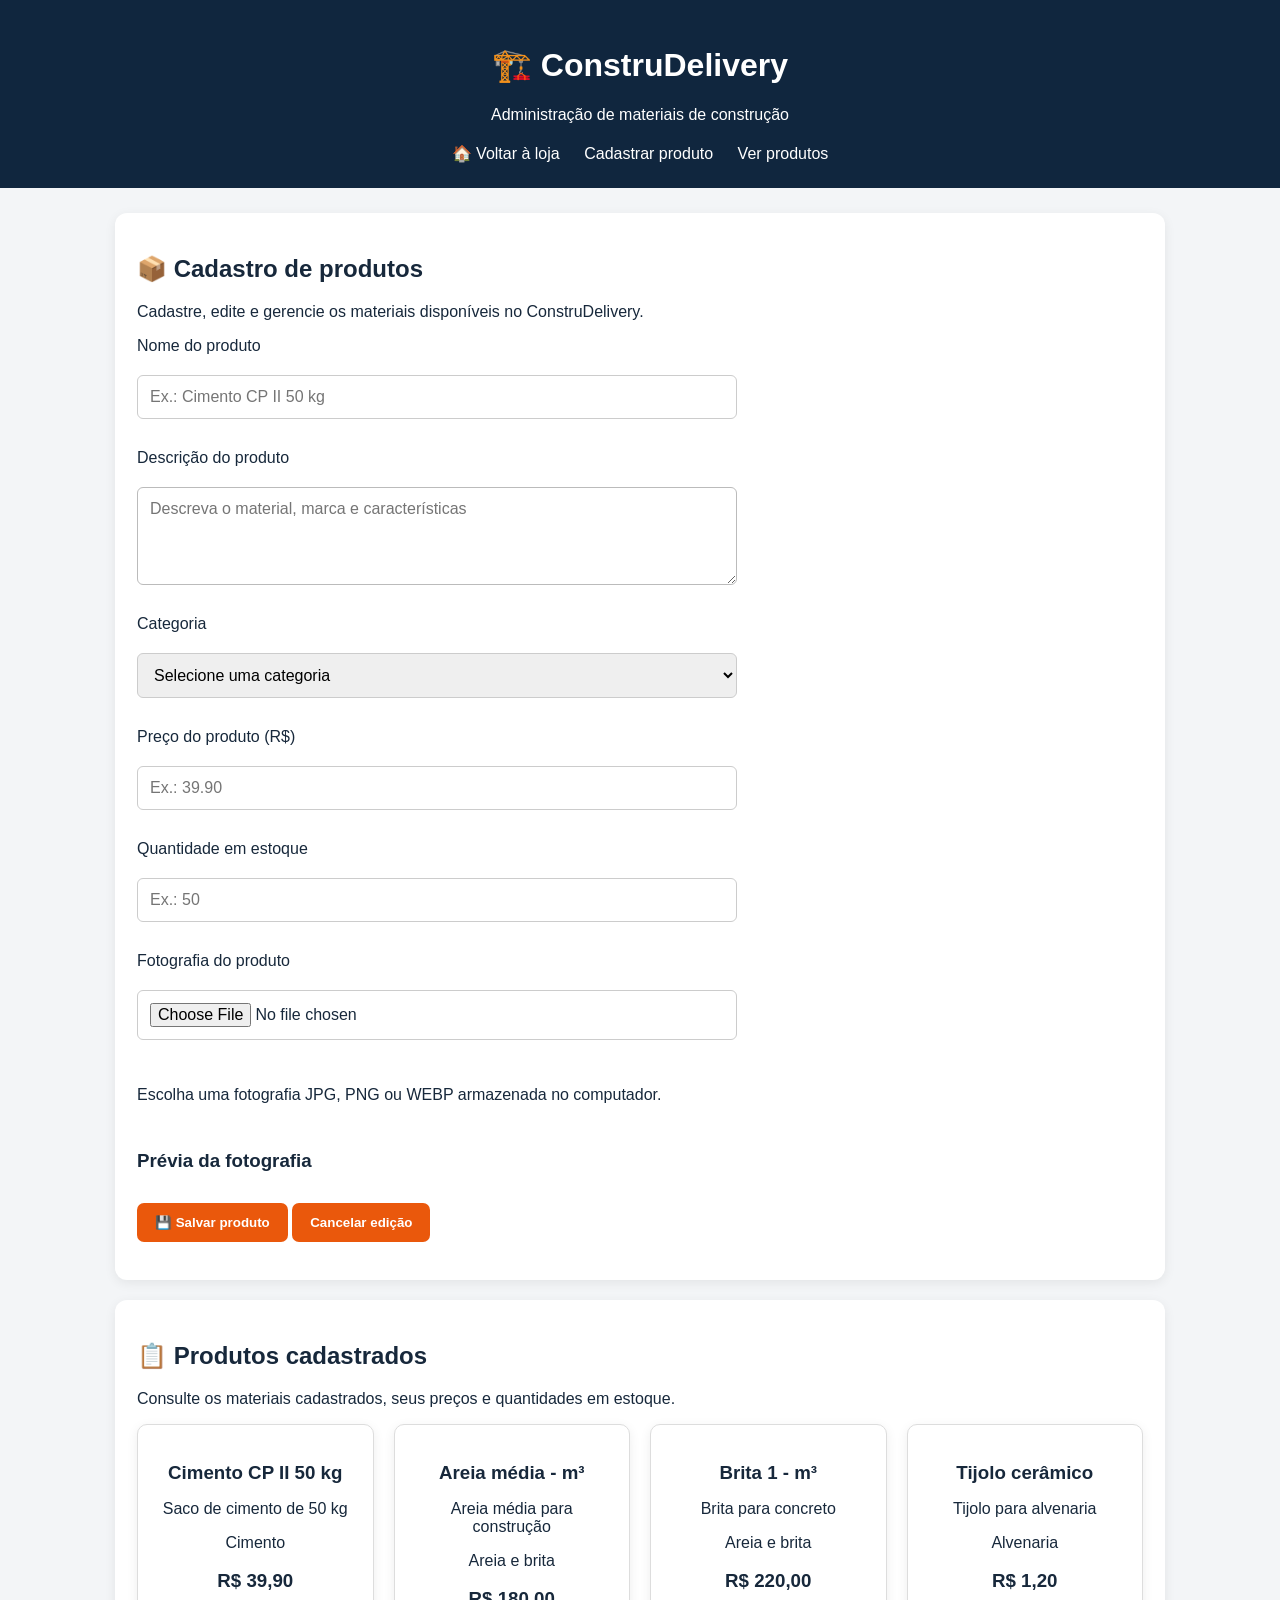
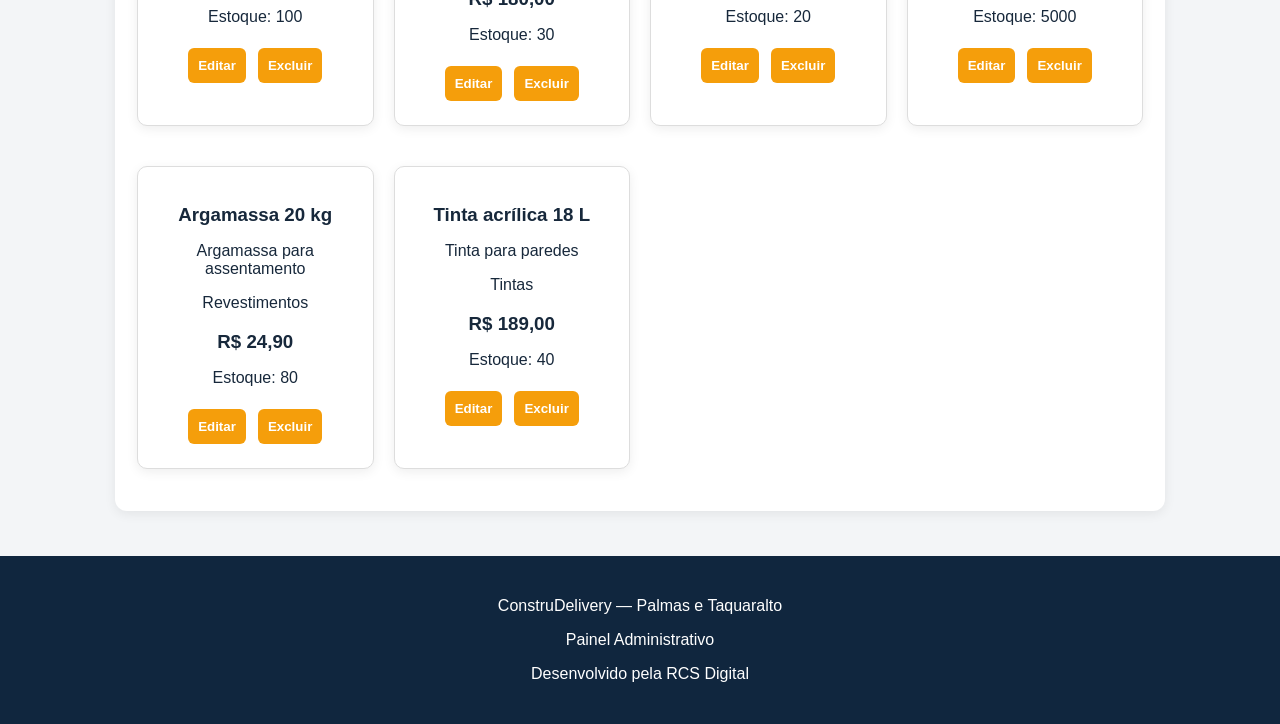
==== adimin.html @ 4298eec6 "Add files via upload" ====
<!DOCTYPE html>
<html lang="pt-BR">

<head>
  <meta charset="UTF-8">
  <meta name="viewport"
        content="width=device-width, initial-scale=1.0">

  <title>Painel Administrativo | ConstruDelivery</title>

  <link rel="stylesheet" href="style.css">

  <!-- JavaScript compartilhado com a loja -->
  <script src="script.js" defer></script>
</head>

<body>

  <!-- CABEÇALHO -->
  <header>
    <h1>🏗️ ConstruDelivery</h1>
    <p>Administração de materiais de construção</p>

    <nav>
      <a href="index.html">🏠 Voltar à loja</a>
      <a href="#cadastro">Cadastrar produto</a>
      <a href="#produtos-cadastrados">Ver produtos</a>
    </nav>
  </header>

  <main>

    <!-- CADASTRO E EDIÇÃO -->
    <section id="cadastro" class="painel">

      <h2>📦 Cadastro de produtos</h2>

      <p>
        Cadastre, edite e gerencie os materiais
        disponíveis no ConstruDelivery.
      </p>

      <form id="form-produto">

        <!-- ID utilizado na edição -->
        <input type="hidden" id="produto-id">

        <!-- NOME -->
        <label for="produto-nome">
          Nome do produto
        </label>

        <input
          type="text"
          id="produto-nome"
          placeholder="Ex.: Cimento CP II 50 kg"
          maxlength="100"
          required
        >

        <!-- DESCRIÇÃO -->
        <label for="produto-descricao">
          Descrição do produto
        </label>

        <textarea
          id="produto-descricao"
          placeholder="Descreva o material, marca e características"
          rows="4"
        ></textarea>

        <!-- CATEGORIA -->
        <label for="produto-categoria">
          Categoria
        </label>

        <select id="produto-categoria" required>

          <option value="">Selecione uma categoria</option>

          <option value="Cimento">Cimento</option>
          <option value="Areia e brita">Areia e brita</option>
          <option value="Alvenaria">Alvenaria</option>
          <option value="Elétrica">Elétrica</option>
          <option value="Hidráulica">Hidráulica</option>
          <option value="Ferramentas">Ferramentas</option>
          <option value="Tintas">Tintas</option>
          <option value="Revestimentos">Revestimentos</option>
          <option value="Outros">Outros</option>

        </select>

        <!-- PREÇO -->
        <label for="produto-preco">
          Preço do produto (R$)
        </label>

        <input
          type="number"
          id="produto-preco"
          placeholder="Ex.: 39.90"
          min="0.01"
          step="0.01"
          required
        >

        <!-- ESTOQUE -->
        <label for="produto-estoque">
          Quantidade em estoque
        </label>

        <input
          type="number"
          id="produto-estoque"
          placeholder="Ex.: 50"
          min="0"
          step="1"
          required
        >

        <!-- IMAGEM -->
        <label for="produto-imagem">
          Fotografia do produto
        </label>

        <input
          type="file"
          id="produto-imagem"
          accept="image/png,image/jpeg,image/webp"
        >

        <p>
          Escolha uma fotografia JPG, PNG ou WEBP
          armazenada no computador.
        </p>

        <!-- VISUALIZAÇÃO DA IMAGEM -->
        <div>
          <h3>Prévia da fotografia</h3>

          <img
            id="preview-imagem"
            alt="Prévia da imagem selecionada"
            style="
              display:none;
              max-width:220px;
              max-height:200px;
              object-fit:contain;
              border-radius:10px;
              margin:15px 0;
            "
          >
        </div>

        <!-- BOTÕES -->
        <div class="acoes-admin">

          <button type="submit" class="botao">
            💾 Salvar produto
          </button>

          <button
            type="button"
            id="cancelar-edicao"
          >
            Cancelar edição
          </button>

        </div>

      </form>

      <!-- MENSAGENS DO JAVASCRIPT -->
      <p
        id="mensagem-admin"
        role="status"
        aria-live="polite"
      ></p>

    </section>

    <!-- LISTA DE PRODUTOS -->
    <section
      id="produtos-cadastrados"
      class="painel"
    >

      <h2>📋 Produtos cadastrados</h2>

      <p>
        Consulte os materiais cadastrados,
        seus preços e quantidades em estoque.
      </p>

      <!-- O JAVASCRIPT PREENCHE ESTA ÁREA -->
      <div
        id="lista-admin"
        class="grade"
      ></div>

    </section>

  </main>

  <!-- RODAPÉ -->
  <footer>

    <p>
      ConstruDelivery — Palmas e Taquaralto
    </p>

    <p>
      Painel Administrativo
    </p>

    <p>
      Desenvolvido pela RCS Digital
    </p>

  </footer>

</body>
</html>
---- style.css ----
* {
  box-sizing: border-box;
}

body {
  margin: 0;
  font-family: Arial, sans-serif;
  background: #f3f5f7;
  color: #17283b;
}

header {
  background: #10263e;
  color: white;
  padding: 25px;
  text-align: center;
}

nav {
  margin-top: 20px;
}

nav a {
  color: white;
  margin: 10px;
  text-decoration: none;
}

.hero {
  background: #f59e0b;
  text-align: center;
  padding: 65px 20px;
}

.hero h2 {
  font-size: 32px;
}

main {
  max-width: 1100px;
  margin: auto;
  padding: 25px;
}

.grade {
  display: grid;
  grid-template-columns: repeat(auto-fit, minmax(220px, 1fr));
  gap: 20px;
}

.produto, .painel {
  background: white;
  padding: 22px;
  border-radius: 12px;
  margin-bottom: 20px;
  box-shadow: 0 3px 12px #00000012;
}

.produto h3 {
  margin-bottom: 8px;
}

.produto .emoji {
  font-size: 48px;
}

.botao, button {
  display: inline-block;
  background: #ea580c;
  color: white;
  padding: 12px 18px;
  border: none;
  border-radius: 7px;
  cursor: pointer;
  text-decoration: none;
  font-weight: bold;
}

button:hover, .botao:hover {
  background: #c2410c;
}

input, select, textarea {
  width: 100%;
  padding: 12px;
  margin: 8px 0 18px;
  border: 1px solid #bbb;
  border-radius: 6px;
  font: inherit;
}

textarea {
  min-height: 90px;
}

.item-carrinho {
  display: flex;
  justify-content: space-between;
  align-items: center;
  gap: 12px;
  padding: 12px 0;
  border-bottom: 1px solid #ddd;
}

.item-carrinho button {
  padding: 7px 11px;
}

footer {
  text-align: center;
  background: #10263e;
  color: white;
  padding: 25px;
}

@media (max-width: 600px) {
  .hero h2 {
    font-size: 25px;
  }

  main {
    padding: 15px;
  }

  .item-carrinho {
    flex-wrap: wrap;
  }
}

/* CATÁLOGO E PAINEL ADMINISTRATIVO */

.grade {
  display: grid;
  grid-template-columns:
    repeat(auto-fit, minmax(220px, 1fr));
  gap: 20px;
}

.produto {
  background: #ffffff;
  padding: 18px;
  border: 1px solid #dddddd;
  border-radius: 10px;
  text-align: center;
}

.foto-produto {
  width: 100%;
  height: 180px;
  object-fit: contain;
  border-radius: 8px;
  background: #f3f4f6;
}

.produto button {
  margin: 6px;
  padding: 10px;
  border: none;
  border-radius: 6px;
  background: #f59e0b;
  cursor: pointer;
}

.produto button:disabled {
  background: #cccccc;
  cursor: not-allowed;
}

#form-produto {
  display: flex;
  flex-direction: column;
  gap: 12px;
  max-width: 600px;
}

#form-produto input,
#form-produto select {
  padding: 12px;
  border: 1px solid #cccccc;
  border-radius: 6px;
}

#preview-imagem {
  max-height: 180px;
  object-fit: contain;
}
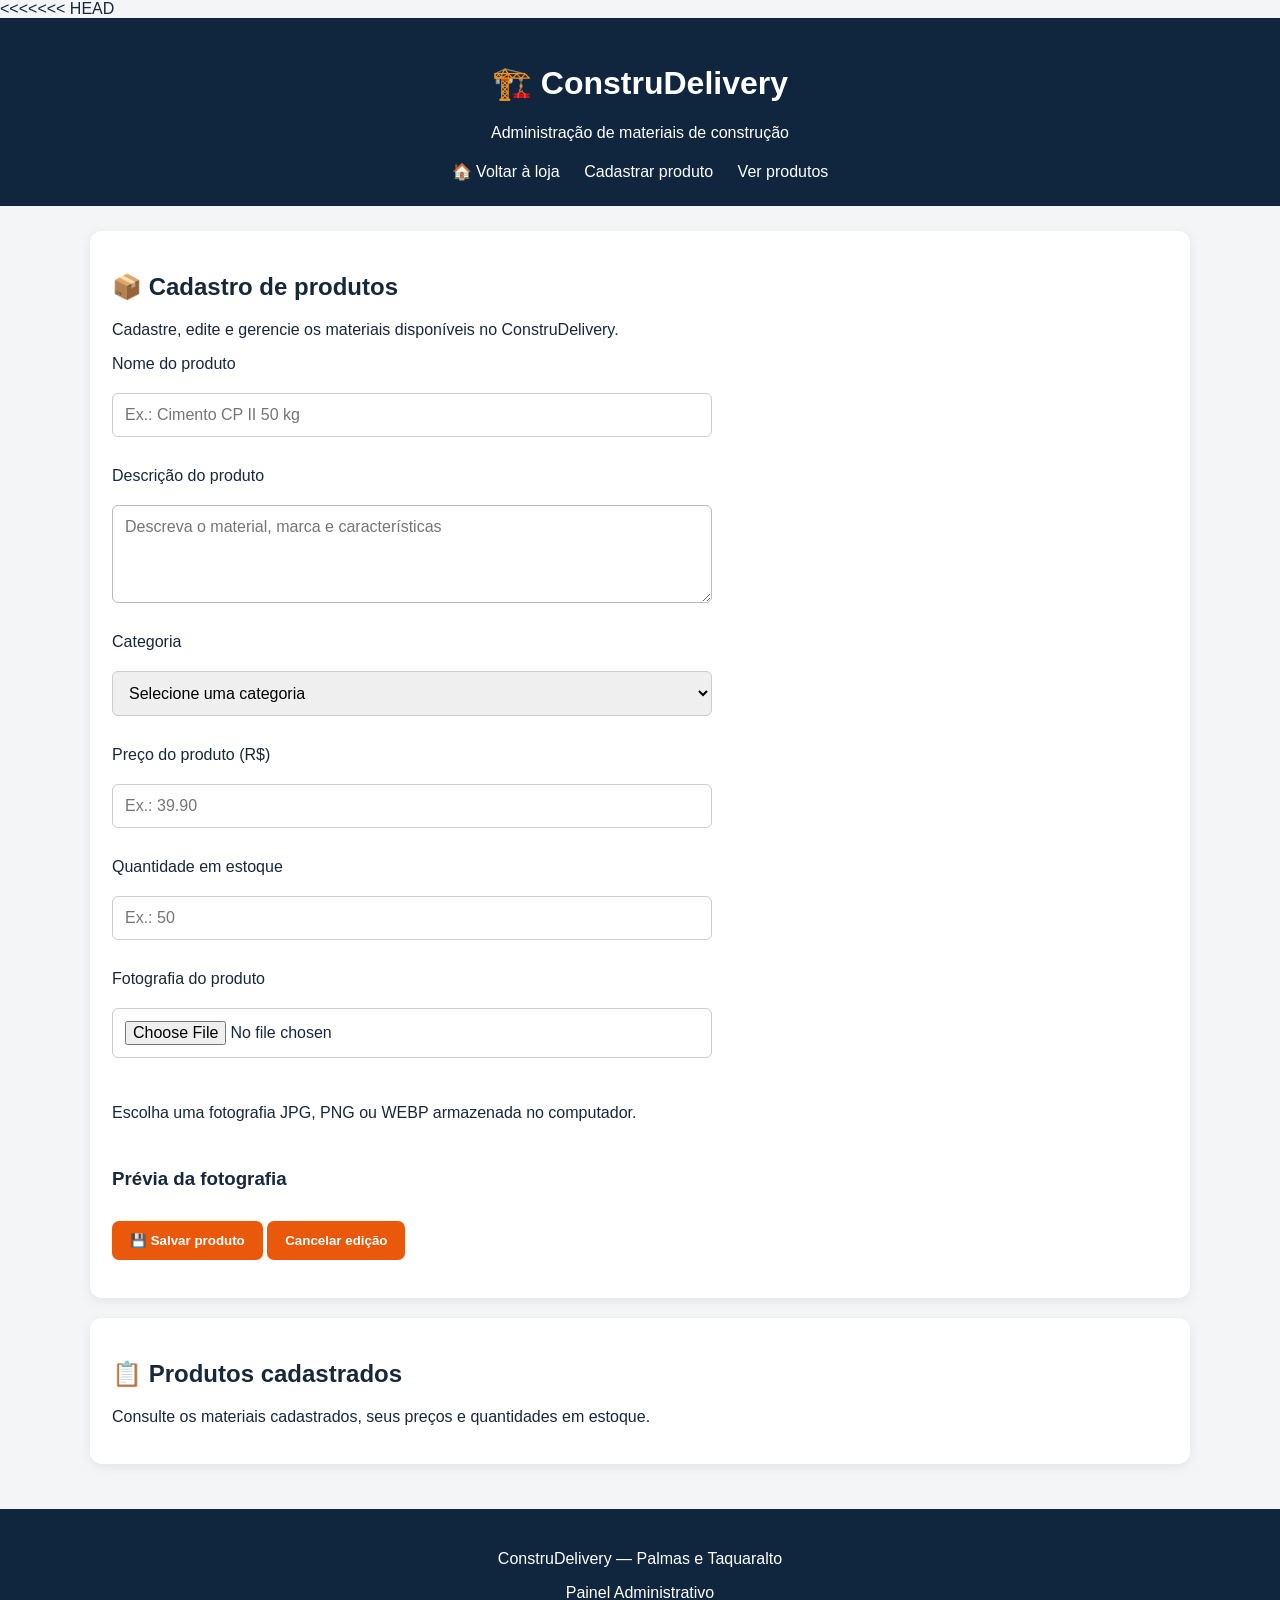
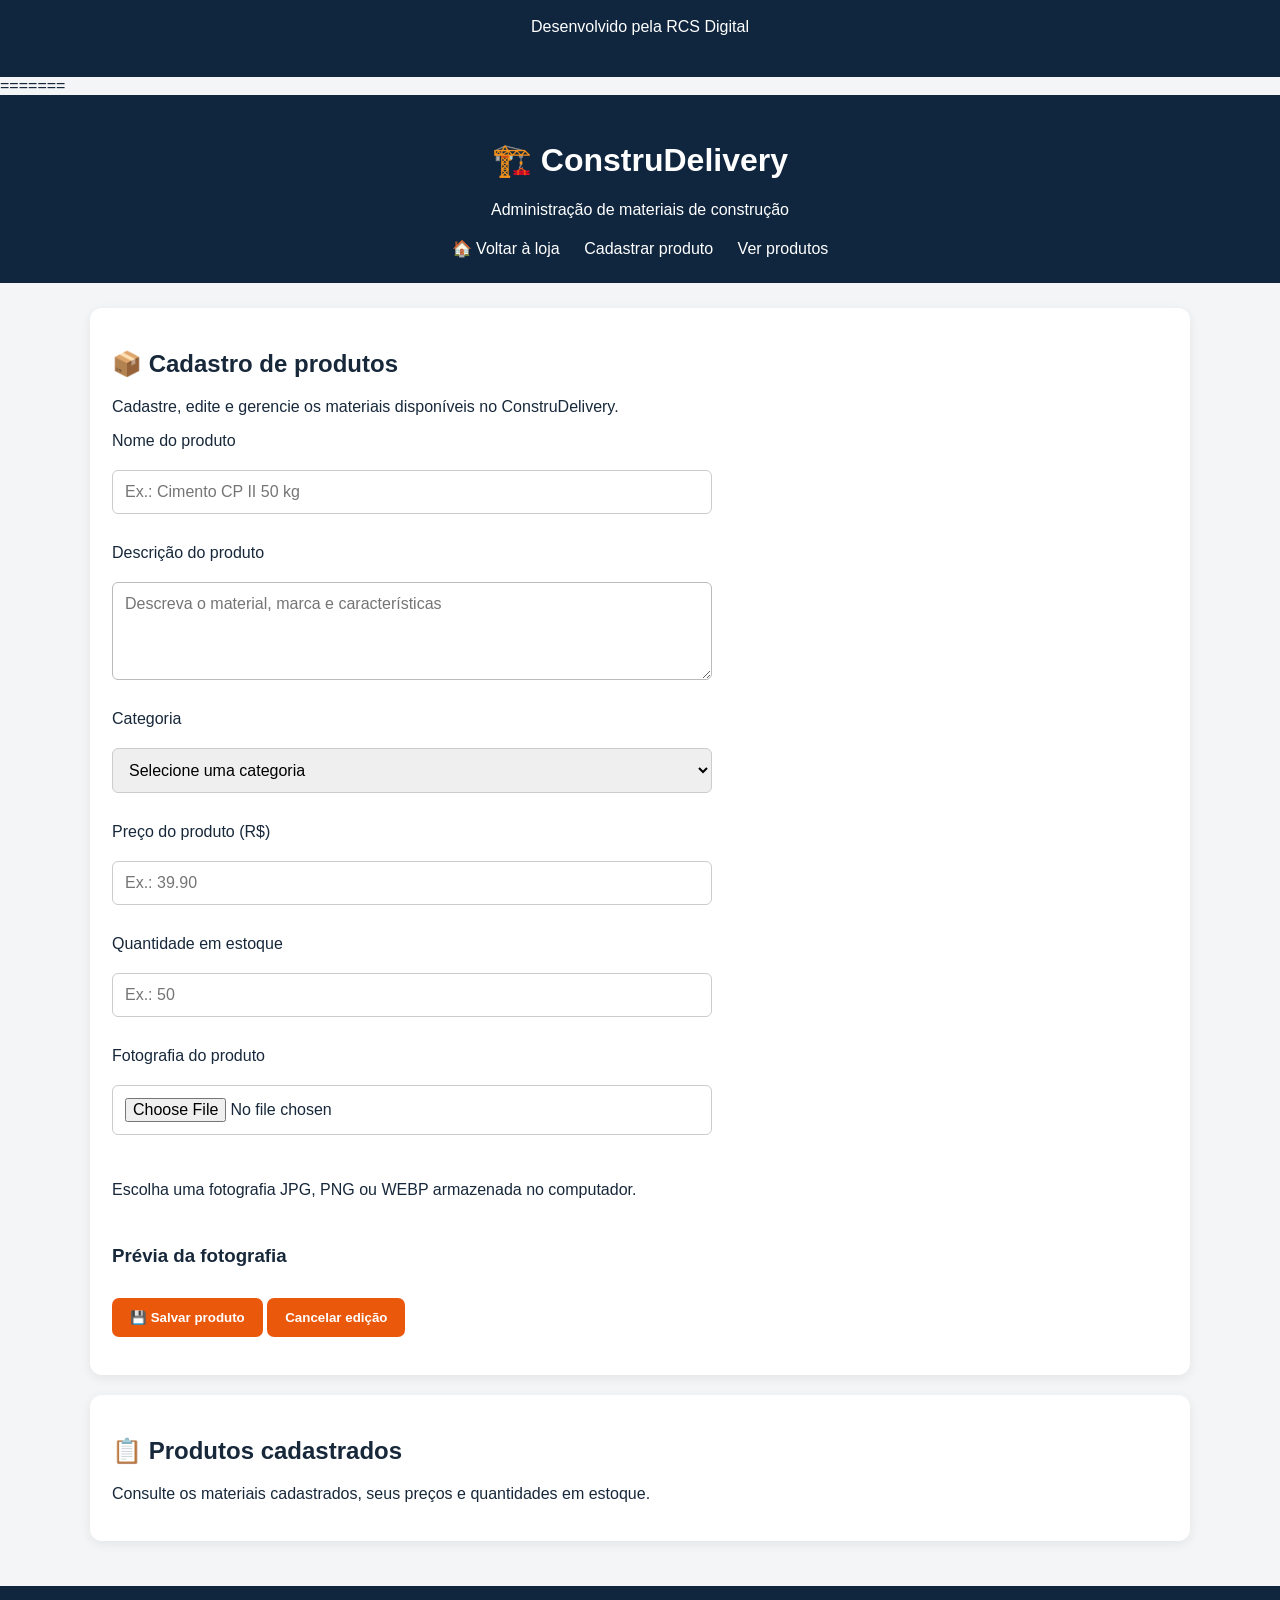
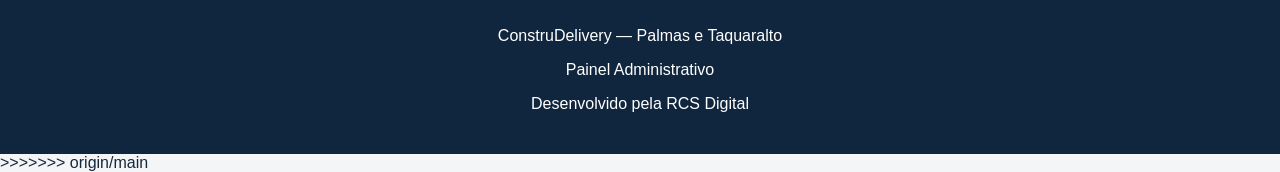
==== commit 7601b921: "Merge remote-trracking branch 'origin/main'" ====
--- a/adimin.html
+++ b/adimin.html
@@ -1,224 +1,451 @@
-
-<!DOCTYPE html>
-<html lang="pt-BR">
-
-<head>
-  <meta charset="UTF-8">
-  <meta name="viewport"
-        content="width=device-width, initial-scale=1.0">
-
-  <title>Painel Administrativo | ConstruDelivery</title>
-
-  <link rel="stylesheet" href="style.css">
-
-  <!-- JavaScript compartilhado com a loja -->
-  <script src="script.js" defer></script>
-</head>
-
-<body>
-
-  <!-- CABEÇALHO -->
-  <header>
-    <h1>🏗️ ConstruDelivery</h1>
-    <p>Administração de materiais de construção</p>
-
-    <nav>
-      <a href="index.html">🏠 Voltar à loja</a>
-      <a href="#cadastro">Cadastrar produto</a>
-      <a href="#produtos-cadastrados">Ver produtos</a>
-    </nav>
-  </header>
-
-  <main>
-
-    <!-- CADASTRO E EDIÇÃO -->
-    <section id="cadastro" class="painel">
-
-      <h2>📦 Cadastro de produtos</h2>
-
-      <p>
-        Cadastre, edite e gerencie os materiais
-        disponíveis no ConstruDelivery.
-      </p>
-
-      <form id="form-produto">
-
-        <!-- ID utilizado na edição -->
-        <input type="hidden" id="produto-id">
-
-        <!-- NOME -->
-        <label for="produto-nome">
-          Nome do produto
-        </label>
-
-        <input
-          type="text"
-          id="produto-nome"
-          placeholder="Ex.: Cimento CP II 50 kg"
-          maxlength="100"
-          required
-        >
-
-        <!-- DESCRIÇÃO -->
-        <label for="produto-descricao">
-          Descrição do produto
-        </label>
-
-        <textarea
-          id="produto-descricao"
-          placeholder="Descreva o material, marca e características"
-          rows="4"
-        ></textarea>
-
-        <!-- CATEGORIA -->
-        <label for="produto-categoria">
-          Categoria
-        </label>
-
-        <select id="produto-categoria" required>
-
-          <option value="">Selecione uma categoria</option>
-
-          <option value="Cimento">Cimento</option>
-          <option value="Areia e brita">Areia e brita</option>
-          <option value="Alvenaria">Alvenaria</option>
-          <option value="Elétrica">Elétrica</option>
-          <option value="Hidráulica">Hidráulica</option>
-          <option value="Ferramentas">Ferramentas</option>
-          <option value="Tintas">Tintas</option>
-          <option value="Revestimentos">Revestimentos</option>
-          <option value="Outros">Outros</option>
-
-        </select>
-
-        <!-- PREÇO -->
-        <label for="produto-preco">
-          Preço do produto (R$)
-        </label>
-
-        <input
-          type="number"
-          id="produto-preco"
-          placeholder="Ex.: 39.90"
-          min="0.01"
-          step="0.01"
-          required
-        >
-
-        <!-- ESTOQUE -->
-        <label for="produto-estoque">
-          Quantidade em estoque
-        </label>
-
-        <input
-          type="number"
-          id="produto-estoque"
-          placeholder="Ex.: 50"
-          min="0"
-          step="1"
-          required
-        >
-
-        <!-- IMAGEM -->
-        <label for="produto-imagem">
-          Fotografia do produto
-        </label>
-
-        <input
-          type="file"
-          id="produto-imagem"
-          accept="image/png,image/jpeg,image/webp"
-        >
-
-        <p>
-          Escolha uma fotografia JPG, PNG ou WEBP
-          armazenada no computador.
-        </p>
-
-        <!-- VISUALIZAÇÃO DA IMAGEM -->
-        <div>
-          <h3>Prévia da fotografia</h3>
-
-          <img
-            id="preview-imagem"
-            alt="Prévia da imagem selecionada"
-            style="
-              display:none;
-              max-width:220px;
-              max-height:200px;
-              object-fit:contain;
-              border-radius:10px;
-              margin:15px 0;
-            "
-          >
-        </div>
-
-        <!-- BOTÕES -->
-        <div class="acoes-admin">
-
-          <button type="submit" class="botao">
-            💾 Salvar produto
-          </button>
-
-          <button
-            type="button"
-            id="cancelar-edicao"
-          >
-            Cancelar edição
-          </button>
-
-        </div>
-
-      </form>
-
-      <!-- MENSAGENS DO JAVASCRIPT -->
-      <p
-        id="mensagem-admin"
-        role="status"
-        aria-live="polite"
-      ></p>
-
-    </section>
-
-    <!-- LISTA DE PRODUTOS -->
-    <section
-      id="produtos-cadastrados"
-      class="painel"
-    >
-
-      <h2>📋 Produtos cadastrados</h2>
-
-      <p>
-        Consulte os materiais cadastrados,
-        seus preços e quantidades em estoque.
-      </p>
-
-      <!-- O JAVASCRIPT PREENCHE ESTA ÁREA -->
-      <div
-        id="lista-admin"
-        class="grade"
-      ></div>
-
-    </section>
-
-  </main>
-
-  <!-- RODAPÉ -->
-  <footer>
-
-    <p>
-      ConstruDelivery — Palmas e Taquaralto
-    </p>
-
-    <p>
-      Painel Administrativo
-    </p>
-
-    <p>
-      Desenvolvido pela RCS Digital
-    </p>
-
-  </footer>
-
-</body>
-</html>
+<<<<<<< HEAD
+
+<!DOCTYPE html>
+<html lang="pt-BR">
+
+<head>
+  <meta charset="UTF-8">
+  <meta name="viewport"
+        content="width=device-width, initial-scale=1.0">
+
+  <title>Painel Administrativo | ConstruDelivery</title>
+
+  <link rel="stylesheet" href="style.css">
+
+  <!-- JavaScript compartilhado com a loja -->
+  <script src="script.js" defer></script>
+</head>
+
+<body>
+
+  <!-- CABEÇALHO -->
+  <header>
+    <h1>🏗️ ConstruDelivery</h1>
+    <p>Administração de materiais de construção</p>
+
+    <nav>
+      <a href="index.html">🏠 Voltar à loja</a>
+      <a href="#cadastro">Cadastrar produto</a>
+      <a href="#produtos-cadastrados">Ver produtos</a>
+    </nav>
+  </header>
+
+  <main>
+
+    <!-- CADASTRO E EDIÇÃO -->
+    <section id="cadastro" class="painel">
+
+      <h2>📦 Cadastro de produtos</h2>
+
+      <p>
+        Cadastre, edite e gerencie os materiais
+        disponíveis no ConstruDelivery.
+      </p>
+
+      <form id="form-produto">
+
+        <!-- ID utilizado na edição -->
+        <input type="hidden" id="produto-id">
+
+        <!-- NOME -->
+        <label for="produto-nome">
+          Nome do produto
+        </label>
+
+        <input
+          type="text"
+          id="produto-nome"
+          placeholder="Ex.: Cimento CP II 50 kg"
+          maxlength="100"
+          required
+        >
+
+        <!-- DESCRIÇÃO -->
+        <label for="produto-descricao">
+          Descrição do produto
+        </label>
+
+        <textarea
+          id="produto-descricao"
+          placeholder="Descreva o material, marca e características"
+          rows="4"
+        ></textarea>
+
+        <!-- CATEGORIA -->
+        <label for="produto-categoria">
+          Categoria
+        </label>
+
+        <select id="produto-categoria" required>
+
+          <option value="">Selecione uma categoria</option>
+
+          <option value="Cimento">Cimento</option>
+          <option value="Areia e brita">Areia e brita</option>
+          <option value="Alvenaria">Alvenaria</option>
+          <option value="Elétrica">Elétrica</option>
+          <option value="Hidráulica">Hidráulica</option>
+          <option value="Ferramentas">Ferramentas</option>
+          <option value="Tintas">Tintas</option>
+          <option value="Revestimentos">Revestimentos</option>
+          <option value="Outros">Outros</option>
+
+        </select>
+
+        <!-- PREÇO -->
+        <label for="produto-preco">
+          Preço do produto (R$)
+        </label>
+
+        <input
+          type="number"
+          id="produto-preco"
+          placeholder="Ex.: 39.90"
+          min="0.01"
+          step="0.01"
+          required
+        >
+
+        <!-- ESTOQUE -->
+        <label for="produto-estoque">
+          Quantidade em estoque
+        </label>
+
+        <input
+          type="number"
+          id="produto-estoque"
+          placeholder="Ex.: 50"
+          min="0"
+          step="1"
+          required
+        >
+
+        <!-- IMAGEM -->
+        <label for="produto-imagem">
+          Fotografia do produto
+        </label>
+
+        <input
+          type="file"
+          id="produto-imagem"
+          accept="image/png,image/jpeg,image/webp"
+        >
+
+        <p>
+          Escolha uma fotografia JPG, PNG ou WEBP
+          armazenada no computador.
+        </p>
+
+        <!-- VISUALIZAÇÃO DA IMAGEM -->
+        <div>
+          <h3>Prévia da fotografia</h3>
+
+          <img
+            id="preview-imagem"
+            alt="Prévia da imagem selecionada"
+            style="
+              display:none;
+              max-width:220px;
+              max-height:200px;
+              object-fit:contain;
+              border-radius:10px;
+              margin:15px 0;
+            "
+          >
+        </div>
+
+        <!-- BOTÕES -->
+        <div class="acoes-admin">
+
+          <button type="submit" class="botao">
+            💾 Salvar produto
+          </button>
+
+          <button
+            type="button"
+            id="cancelar-edicao"
+          >
+            Cancelar edição
+          </button>
+
+        </div>
+
+      </form>
+
+      <!-- MENSAGENS DO JAVASCRIPT -->
+      <p
+        id="mensagem-admin"
+        role="status"
+        aria-live="polite"
+      ></p>
+
+    </section>
+
+    <!-- LISTA DE PRODUTOS -->
+    <section
+      id="produtos-cadastrados"
+      class="painel"
+    >
+
+      <h2>📋 Produtos cadastrados</h2>
+
+      <p>
+        Consulte os materiais cadastrados,
+        seus preços e quantidades em estoque.
+      </p>
+
+      <!-- O JAVASCRIPT PREENCHE ESTA ÁREA -->
+      <div
+        id="lista-admin"
+        class="grade"
+      ></div>
+
+    </section>
+
+  </main>
+
+  <!-- RODAPÉ -->
+  <footer>
+
+    <p>
+      ConstruDelivery — Palmas e Taquaralto
+    </p>
+
+    <p>
+      Painel Administrativo
+    </p>
+
+    <p>
+      Desenvolvido pela RCS Digital
+    </p>
+
+  </footer>
+
+</body>
+</html>
+=======
+
+<!DOCTYPE html>
+<html lang="pt-BR">
+
+<head>
+  <meta charset="UTF-8">
+  <meta name="viewport"
+        content="width=device-width, initial-scale=1.0">
+
+  <title>Painel Administrativo | ConstruDelivery</title>
+
+  <link rel="stylesheet" href="style.css">
+
+  <!-- JavaScript compartilhado com a loja -->
+  <script src="script.js" defer></script>
+</head>
+
+<body>
+
+  <!-- CABEÇALHO -->
+  <header>
+    <h1>🏗️ ConstruDelivery</h1>
+    <p>Administração de materiais de construção</p>
+
+    <nav>
+      <a href="index.html">🏠 Voltar à loja</a>
+      <a href="#cadastro">Cadastrar produto</a>
+      <a href="#produtos-cadastrados">Ver produtos</a>
+    </nav>
+  </header>
+
+  <main>
+
+    <!-- CADASTRO E EDIÇÃO -->
+    <section id="cadastro" class="painel">
+
+      <h2>📦 Cadastro de produtos</h2>
+
+      <p>
+        Cadastre, edite e gerencie os materiais
+        disponíveis no ConstruDelivery.
+      </p>
+
+      <form id="form-produto">
+
+        <!-- ID utilizado na edição -->
+        <input type="hidden" id="produto-id">
+
+        <!-- NOME -->
+        <label for="produto-nome">
+          Nome do produto
+        </label>
+
+        <input
+          type="text"
+          id="produto-nome"
+          placeholder="Ex.: Cimento CP II 50 kg"
+          maxlength="100"
+          required
+        >
+
+        <!-- DESCRIÇÃO -->
+        <label for="produto-descricao">
+          Descrição do produto
+        </label>
+
+        <textarea
+          id="produto-descricao"
+          placeholder="Descreva o material, marca e características"
+          rows="4"
+        ></textarea>
+
+        <!-- CATEGORIA -->
+        <label for="produto-categoria">
+          Categoria
+        </label>
+
+        <select id="produto-categoria" required>
+
+          <option value="">Selecione uma categoria</option>
+
+          <option value="Cimento">Cimento</option>
+          <option value="Areia e brita">Areia e brita</option>
+          <option value="Alvenaria">Alvenaria</option>
+          <option value="Elétrica">Elétrica</option>
+          <option value="Hidráulica">Hidráulica</option>
+          <option value="Ferramentas">Ferramentas</option>
+          <option value="Tintas">Tintas</option>
+          <option value="Revestimentos">Revestimentos</option>
+          <option value="Outros">Outros</option>
+
+        </select>
+
+        <!-- PREÇO -->
+        <label for="produto-preco">
+          Preço do produto (R$)
+        </label>
+
+        <input
+          type="number"
+          id="produto-preco"
+          placeholder="Ex.: 39.90"
+          min="0.01"
+          step="0.01"
+          required
+        >
+
+        <!-- ESTOQUE -->
+        <label for="produto-estoque">
+          Quantidade em estoque
+        </label>
+
+        <input
+          type="number"
+          id="produto-estoque"
+          placeholder="Ex.: 50"
+          min="0"
+          step="1"
+          required
+        >
+
+        <!-- IMAGEM -->
+        <label for="produto-imagem">
+          Fotografia do produto
+        </label>
+
+        <input
+          type="file"
+          id="produto-imagem"
+          accept="image/png,image/jpeg,image/webp"
+        >
+
+        <p>
+          Escolha uma fotografia JPG, PNG ou WEBP
+          armazenada no computador.
+        </p>
+
+        <!-- VISUALIZAÇÃO DA IMAGEM -->
+        <div>
+          <h3>Prévia da fotografia</h3>
+
+          <img
+            id="preview-imagem"
+            alt="Prévia da imagem selecionada"
+            style="
+              display:none;
+              max-width:220px;
+              max-height:200px;
+              object-fit:contain;
+              border-radius:10px;
+              margin:15px 0;
+            "
+          >
+        </div>
+
+        <!-- BOTÕES -->
+        <div class="acoes-admin">
+
+          <button type="submit" class="botao">
+            💾 Salvar produto
+          </button>
+
+          <button
+            type="button"
+            id="cancelar-edicao"
+          >
+            Cancelar edição
+          </button>
+
+        </div>
+
+      </form>
+
+      <!-- MENSAGENS DO JAVASCRIPT -->
+      <p
+        id="mensagem-admin"
+        role="status"
+        aria-live="polite"
+      ></p>
+
+    </section>
+
+    <!-- LISTA DE PRODUTOS -->
+    <section
+      id="produtos-cadastrados"
+      class="painel"
+    >
+
+      <h2>📋 Produtos cadastrados</h2>
+
+      <p>
+        Consulte os materiais cadastrados,
+        seus preços e quantidades em estoque.
+      </p>
+
+      <!-- O JAVASCRIPT PREENCHE ESTA ÁREA -->
+      <div
+        id="lista-admin"
+        class="grade"
+      ></div>
+
+    </section>
+
+  </main>
+
+  <!-- RODAPÉ -->
+  <footer>
+
+    <p>
+      ConstruDelivery — Palmas e Taquaralto
+    </p>
+
+    <p>
+      Painel Administrativo
+    </p>
+
+    <p>
+      Desenvolvido pela RCS Digital
+    </p>
+
+  </footer>
+
+</body>
+</html>
+>>>>>>> origin/main
--- a/style.css
+++ b/style.css
@@ -1,187 +1,377 @@
-
-* {
-  box-sizing: border-box;
-}
-
-body {
-  margin: 0;
-  font-family: Arial, sans-serif;
-  background: #f3f5f7;
-  color: #17283b;
-}
-
-header {
-  background: #10263e;
-  color: white;
-  padding: 25px;
-  text-align: center;
-}
-
-nav {
-  margin-top: 20px;
-}
-
-nav a {
-  color: white;
-  margin: 10px;
-  text-decoration: none;
-}
-
-.hero {
-  background: #f59e0b;
-  text-align: center;
-  padding: 65px 20px;
-}
-
-.hero h2 {
-  font-size: 32px;
-}
-
-main {
-  max-width: 1100px;
-  margin: auto;
-  padding: 25px;
-}
-
-.grade {
-  display: grid;
-  grid-template-columns: repeat(auto-fit, minmax(220px, 1fr));
-  gap: 20px;
-}
-
-.produto, .painel {
-  background: white;
-  padding: 22px;
-  border-radius: 12px;
-  margin-bottom: 20px;
-  box-shadow: 0 3px 12px #00000012;
-}
-
-.produto h3 {
-  margin-bottom: 8px;
-}
-
-.produto .emoji {
-  font-size: 48px;
-}
-
-.botao, button {
-  display: inline-block;
-  background: #ea580c;
-  color: white;
-  padding: 12px 18px;
-  border: none;
-  border-radius: 7px;
-  cursor: pointer;
-  text-decoration: none;
-  font-weight: bold;
-}
-
-button:hover, .botao:hover {
-  background: #c2410c;
-}
-
-input, select, textarea {
-  width: 100%;
-  padding: 12px;
-  margin: 8px 0 18px;
-  border: 1px solid #bbb;
-  border-radius: 6px;
-  font: inherit;
-}
-
-textarea {
-  min-height: 90px;
-}
-
-.item-carrinho {
-  display: flex;
-  justify-content: space-between;
-  align-items: center;
-  gap: 12px;
-  padding: 12px 0;
-  border-bottom: 1px solid #ddd;
-}
-
-.item-carrinho button {
-  padding: 7px 11px;
-}
-
-footer {
-  text-align: center;
-  background: #10263e;
-  color: white;
-  padding: 25px;
-}
-
-@media (max-width: 600px) {
-  .hero h2 {
-    font-size: 25px;
-  }
-
-  main {
-    padding: 15px;
-  }
-
-  .item-carrinho {
-    flex-wrap: wrap;
-  }
-}
-
-/* CATÁLOGO E PAINEL ADMINISTRATIVO */
-
-.grade {
-  display: grid;
-  grid-template-columns:
-    repeat(auto-fit, minmax(220px, 1fr));
-  gap: 20px;
-}
-
-.produto {
-  background: #ffffff;
-  padding: 18px;
-  border: 1px solid #dddddd;
-  border-radius: 10px;
-  text-align: center;
-}
-
-.foto-produto {
-  width: 100%;
-  height: 180px;
-  object-fit: contain;
-  border-radius: 8px;
-  background: #f3f4f6;
-}
-
-.produto button {
-  margin: 6px;
-  padding: 10px;
-  border: none;
-  border-radius: 6px;
-  background: #f59e0b;
-  cursor: pointer;
-}
-
-.produto button:disabled {
-  background: #cccccc;
-  cursor: not-allowed;
-}
-
-#form-produto {
-  display: flex;
-  flex-direction: column;
-  gap: 12px;
-  max-width: 600px;
-}
-
-#form-produto input,
-#form-produto select {
-  padding: 12px;
-  border: 1px solid #cccccc;
-  border-radius: 6px;
-}
-
-#preview-imagem {
-  max-height: 180px;
-  object-fit: contain;
-}
+<<<<<<< HEAD
+
+* {
+  box-sizing: border-box;
+}
+
+body {
+  margin: 0;
+  font-family: Arial, sans-serif;
+  background: #f3f5f7;
+  color: #17283b;
+}
+
+header {
+  background: #10263e;
+  color: white;
+  padding: 25px;
+  text-align: center;
+}
+
+nav {
+  margin-top: 20px;
+}
+
+nav a {
+  color: white;
+  margin: 10px;
+  text-decoration: none;
+}
+
+.hero {
+  background: #f59e0b;
+  text-align: center;
+  padding: 65px 20px;
+}
+
+.hero h2 {
+  font-size: 32px;
+}
+
+main {
+  max-width: 1100px;
+  margin: auto;
+  padding: 25px;
+}
+
+.grade {
+  display: grid;
+  grid-template-columns: repeat(auto-fit, minmax(220px, 1fr));
+  gap: 20px;
+}
+
+.produto, .painel {
+  background: white;
+  padding: 22px;
+  border-radius: 12px;
+  margin-bottom: 20px;
+  box-shadow: 0 3px 12px #00000012;
+}
+
+.produto h3 {
+  margin-bottom: 8px;
+}
+
+.produto .emoji {
+  font-size: 48px;
+}
+
+.botao, button {
+  display: inline-block;
+  background: #ea580c;
+  color: white;
+  padding: 12px 18px;
+  border: none;
+  border-radius: 7px;
+  cursor: pointer;
+  text-decoration: none;
+  font-weight: bold;
+}
+
+button:hover, .botao:hover {
+  background: #c2410c;
+}
+
+input, select, textarea {
+  width: 100%;
+  padding: 12px;
+  margin: 8px 0 18px;
+  border: 1px solid #bbb;
+  border-radius: 6px;
+  font: inherit;
+}
+
+textarea {
+  min-height: 90px;
+}
+
+.item-carrinho {
+  display: flex;
+  justify-content: space-between;
+  align-items: center;
+  gap: 12px;
+  padding: 12px 0;
+  border-bottom: 1px solid #ddd;
+}
+
+.item-carrinho button {
+  padding: 7px 11px;
+}
+
+footer {
+  text-align: center;
+  background: #10263e;
+  color: white;
+  padding: 25px;
+}
+
+@media (max-width: 600px) {
+  .hero h2 {
+    font-size: 25px;
+  }
+
+  main {
+    padding: 15px;
+  }
+
+  .item-carrinho {
+    flex-wrap: wrap;
+  }
+}
+
+/* CATÁLOGO E PAINEL ADMINISTRATIVO */
+
+.grade {
+  display: grid;
+  grid-template-columns:
+    repeat(auto-fit, minmax(220px, 1fr));
+  gap: 20px;
+}
+
+.produto {
+  background: #ffffff;
+  padding: 18px;
+  border: 1px solid #dddddd;
+  border-radius: 10px;
+  text-align: center;
+}
+
+.foto-produto {
+  width: 100%;
+  height: 180px;
+  object-fit: contain;
+  border-radius: 8px;
+  background: #f3f4f6;
+}
+
+.produto button {
+  margin: 6px;
+  padding: 10px;
+  border: none;
+  border-radius: 6px;
+  background: #f59e0b;
+  cursor: pointer;
+}
+
+.produto button:disabled {
+  background: #cccccc;
+  cursor: not-allowed;
+}
+
+#form-produto {
+  display: flex;
+  flex-direction: column;
+  gap: 12px;
+  max-width: 600px;
+}
+
+#form-produto input,
+#form-produto select {
+  padding: 12px;
+  border: 1px solid #cccccc;
+  border-radius: 6px;
+}
+
+#preview-imagem {
+  max-height: 180px;
+  object-fit: contain;
+}
+=======
+
+* {
+  box-sizing: border-box;
+}
+
+body {
+  margin: 0;
+  font-family: Arial, sans-serif;
+  background: #f3f5f7;
+  color: #17283b;
+}
+
+header {
+  background: #10263e;
+  color: white;
+  padding: 25px;
+  text-align: center;
+}
+
+nav {
+  margin-top: 20px;
+}
+
+nav a {
+  color: white;
+  margin: 10px;
+  text-decoration: none;
+}
+
+.hero {
+  background: #f59e0b;
+  text-align: center;
+  padding: 65px 20px;
+}
+
+.hero h2 {
+  font-size: 32px;
+}
+
+main {
+  max-width: 1100px;
+  margin: auto;
+  padding: 25px;
+}
+
+.grade {
+  display: grid;
+  grid-template-columns: repeat(auto-fit, minmax(220px, 1fr));
+  gap: 20px;
+}
+
+.produto, .painel {
+  background: white;
+  padding: 22px;
+  border-radius: 12px;
+  margin-bottom: 20px;
+  box-shadow: 0 3px 12px #00000012;
+}
+
+.produto h3 {
+  margin-bottom: 8px;
+}
+
+.produto .emoji {
+  font-size: 48px;
+}
+
+.botao, button {
+  display: inline-block;
+  background: #ea580c;
+  color: white;
+  padding: 12px 18px;
+  border: none;
+  border-radius: 7px;
+  cursor: pointer;
+  text-decoration: none;
+  font-weight: bold;
+}
+
+button:hover, .botao:hover {
+  background: #c2410c;
+}
+
+input, select, textarea {
+  width: 100%;
+  padding: 12px;
+  margin: 8px 0 18px;
+  border: 1px solid #bbb;
+  border-radius: 6px;
+  font: inherit;
+}
+
+textarea {
+  min-height: 90px;
+}
+
+.item-carrinho {
+  display: flex;
+  justify-content: space-between;
+  align-items: center;
+  gap: 12px;
+  padding: 12px 0;
+  border-bottom: 1px solid #ddd;
+}
+
+.item-carrinho button {
+  padding: 7px 11px;
+}
+
+footer {
+  text-align: center;
+  background: #10263e;
+  color: white;
+  padding: 25px;
+}
+
+@media (max-width: 600px) {
+  .hero h2 {
+    font-size: 25px;
+  }
+
+  main {
+    padding: 15px;
+  }
+
+  .item-carrinho {
+    flex-wrap: wrap;
+  }
+}
+
+/* CATÁLOGO E PAINEL ADMINISTRATIVO */
+
+.grade {
+  display: grid;
+  grid-template-columns:
+    repeat(auto-fit, minmax(220px, 1fr));
+  gap: 20px;
+}
+
+.produto {
+  background: #ffffff;
+  padding: 18px;
+  border: 1px solid #dddddd;
+  border-radius: 10px;
+  text-align: center;
+}
+
+.foto-produto {
+  width: 100%;
+  height: 180px;
+  object-fit: contain;
+  border-radius: 8px;
+  background: #f3f4f6;
+}
+
+.produto button {
+  margin: 6px;
+  padding: 10px;
+  border: none;
+  border-radius: 6px;
+  background: #f59e0b;
+  cursor: pointer;
+}
+
+.produto button:disabled {
+  background: #cccccc;
+  cursor: not-allowed;
+}
+
+#form-produto {
+  display: flex;
+  flex-direction: column;
+  gap: 12px;
+  max-width: 600px;
+}
+
+#form-produto input,
+#form-produto select {
+  padding: 12px;
+  border: 1px solid #cccccc;
+  border-radius: 6px;
+}
+
+#preview-imagem {
+  max-height: 180px;
+  object-fit: contain;
+}
+>>>>>>> origin/main
--- a/style.css
+++ b/style.css
@@ -1,187 +1,377 @@
-
-* {
-  box-sizing: border-box;
-}
-
-body {
-  margin: 0;
-  font-family: Arial, sans-serif;
-  background: #f3f5f7;
-  color: #17283b;
-}
-
-header {
-  background: #10263e;
-  color: white;
-  padding: 25px;
-  text-align: center;
-}
-
-nav {
-  margin-top: 20px;
-}
-
-nav a {
-  color: white;
-  margin: 10px;
-  text-decoration: none;
-}
-
-.hero {
-  background: #f59e0b;
-  text-align: center;
-  padding: 65px 20px;
-}
-
-.hero h2 {
-  font-size: 32px;
-}
-
-main {
-  max-width: 1100px;
-  margin: auto;
-  padding: 25px;
-}
-
-.grade {
-  display: grid;
-  grid-template-columns: repeat(auto-fit, minmax(220px, 1fr));
-  gap: 20px;
-}
-
-.produto, .painel {
-  background: white;
-  padding: 22px;
-  border-radius: 12px;
-  margin-bottom: 20px;
-  box-shadow: 0 3px 12px #00000012;
-}
-
-.produto h3 {
-  margin-bottom: 8px;
-}
-
-.produto .emoji {
-  font-size: 48px;
-}
-
-.botao, button {
-  display: inline-block;
-  background: #ea580c;
-  color: white;
-  padding: 12px 18px;
-  border: none;
-  border-radius: 7px;
-  cursor: pointer;
-  text-decoration: none;
-  font-weight: bold;
-}
-
-button:hover, .botao:hover {
-  background: #c2410c;
-}
-
-input, select, textarea {
-  width: 100%;
-  padding: 12px;
-  margin: 8px 0 18px;
-  border: 1px solid #bbb;
-  border-radius: 6px;
-  font: inherit;
-}
-
-textarea {
-  min-height: 90px;
-}
-
-.item-carrinho {
-  display: flex;
-  justify-content: space-between;
-  align-items: center;
-  gap: 12px;
-  padding: 12px 0;
-  border-bottom: 1px solid #ddd;
-}
-
-.item-carrinho button {
-  padding: 7px 11px;
-}
-
-footer {
-  text-align: center;
-  background: #10263e;
-  color: white;
-  padding: 25px;
-}
-
-@media (max-width: 600px) {
-  .hero h2 {
-    font-size: 25px;
-  }
-
-  main {
-    padding: 15px;
-  }
-
-  .item-carrinho {
-    flex-wrap: wrap;
-  }
-}
-
-/* CATÁLOGO E PAINEL ADMINISTRATIVO */
-
-.grade {
-  display: grid;
-  grid-template-columns:
-    repeat(auto-fit, minmax(220px, 1fr));
-  gap: 20px;
-}
-
-.produto {
-  background: #ffffff;
-  padding: 18px;
-  border: 1px solid #dddddd;
-  border-radius: 10px;
-  text-align: center;
-}
-
-.foto-produto {
-  width: 100%;
-  height: 180px;
-  object-fit: contain;
-  border-radius: 8px;
-  background: #f3f4f6;
-}
-
-.produto button {
-  margin: 6px;
-  padding: 10px;
-  border: none;
-  border-radius: 6px;
-  background: #f59e0b;
-  cursor: pointer;
-}
-
-.produto button:disabled {
-  background: #cccccc;
-  cursor: not-allowed;
-}
-
-#form-produto {
-  display: flex;
-  flex-direction: column;
-  gap: 12px;
-  max-width: 600px;
-}
-
-#form-produto input,
-#form-produto select {
-  padding: 12px;
-  border: 1px solid #cccccc;
-  border-radius: 6px;
-}
-
-#preview-imagem {
-  max-height: 180px;
-  object-fit: contain;
-}
+<<<<<<< HEAD
+
+* {
+  box-sizing: border-box;
+}
+
+body {
+  margin: 0;
+  font-family: Arial, sans-serif;
+  background: #f3f5f7;
+  color: #17283b;
+}
+
+header {
+  background: #10263e;
+  color: white;
+  padding: 25px;
+  text-align: center;
+}
+
+nav {
+  margin-top: 20px;
+}
+
+nav a {
+  color: white;
+  margin: 10px;
+  text-decoration: none;
+}
+
+.hero {
+  background: #f59e0b;
+  text-align: center;
+  padding: 65px 20px;
+}
+
+.hero h2 {
+  font-size: 32px;
+}
+
+main {
+  max-width: 1100px;
+  margin: auto;
+  padding: 25px;
+}
+
+.grade {
+  display: grid;
+  grid-template-columns: repeat(auto-fit, minmax(220px, 1fr));
+  gap: 20px;
+}
+
+.produto, .painel {
+  background: white;
+  padding: 22px;
+  border-radius: 12px;
+  margin-bottom: 20px;
+  box-shadow: 0 3px 12px #00000012;
+}
+
+.produto h3 {
+  margin-bottom: 8px;
+}
+
+.produto .emoji {
+  font-size: 48px;
+}
+
+.botao, button {
+  display: inline-block;
+  background: #ea580c;
+  color: white;
+  padding: 12px 18px;
+  border: none;
+  border-radius: 7px;
+  cursor: pointer;
+  text-decoration: none;
+  font-weight: bold;
+}
+
+button:hover, .botao:hover {
+  background: #c2410c;
+}
+
+input, select, textarea {
+  width: 100%;
+  padding: 12px;
+  margin: 8px 0 18px;
+  border: 1px solid #bbb;
+  border-radius: 6px;
+  font: inherit;
+}
+
+textarea {
+  min-height: 90px;
+}
+
+.item-carrinho {
+  display: flex;
+  justify-content: space-between;
+  align-items: center;
+  gap: 12px;
+  padding: 12px 0;
+  border-bottom: 1px solid #ddd;
+}
+
+.item-carrinho button {
+  padding: 7px 11px;
+}
+
+footer {
+  text-align: center;
+  background: #10263e;
+  color: white;
+  padding: 25px;
+}
+
+@media (max-width: 600px) {
+  .hero h2 {
+    font-size: 25px;
+  }
+
+  main {
+    padding: 15px;
+  }
+
+  .item-carrinho {
+    flex-wrap: wrap;
+  }
+}
+
+/* CATÁLOGO E PAINEL ADMINISTRATIVO */
+
+.grade {
+  display: grid;
+  grid-template-columns:
+    repeat(auto-fit, minmax(220px, 1fr));
+  gap: 20px;
+}
+
+.produto {
+  background: #ffffff;
+  padding: 18px;
+  border: 1px solid #dddddd;
+  border-radius: 10px;
+  text-align: center;
+}
+
+.foto-produto {
+  width: 100%;
+  height: 180px;
+  object-fit: contain;
+  border-radius: 8px;
+  background: #f3f4f6;
+}
+
+.produto button {
+  margin: 6px;
+  padding: 10px;
+  border: none;
+  border-radius: 6px;
+  background: #f59e0b;
+  cursor: pointer;
+}
+
+.produto button:disabled {
+  background: #cccccc;
+  cursor: not-allowed;
+}
+
+#form-produto {
+  display: flex;
+  flex-direction: column;
+  gap: 12px;
+  max-width: 600px;
+}
+
+#form-produto input,
+#form-produto select {
+  padding: 12px;
+  border: 1px solid #cccccc;
+  border-radius: 6px;
+}
+
+#preview-imagem {
+  max-height: 180px;
+  object-fit: contain;
+}
+=======
+
+* {
+  box-sizing: border-box;
+}
+
+body {
+  margin: 0;
+  font-family: Arial, sans-serif;
+  background: #f3f5f7;
+  color: #17283b;
+}
+
+header {
+  background: #10263e;
+  color: white;
+  padding: 25px;
+  text-align: center;
+}
+
+nav {
+  margin-top: 20px;
+}
+
+nav a {
+  color: white;
+  margin: 10px;
+  text-decoration: none;
+}
+
+.hero {
+  background: #f59e0b;
+  text-align: center;
+  padding: 65px 20px;
+}
+
+.hero h2 {
+  font-size: 32px;
+}
+
+main {
+  max-width: 1100px;
+  margin: auto;
+  padding: 25px;
+}
+
+.grade {
+  display: grid;
+  grid-template-columns: repeat(auto-fit, minmax(220px, 1fr));
+  gap: 20px;
+}
+
+.produto, .painel {
+  background: white;
+  padding: 22px;
+  border-radius: 12px;
+  margin-bottom: 20px;
+  box-shadow: 0 3px 12px #00000012;
+}
+
+.produto h3 {
+  margin-bottom: 8px;
+}
+
+.produto .emoji {
+  font-size: 48px;
+}
+
+.botao, button {
+  display: inline-block;
+  background: #ea580c;
+  color: white;
+  padding: 12px 18px;
+  border: none;
+  border-radius: 7px;
+  cursor: pointer;
+  text-decoration: none;
+  font-weight: bold;
+}
+
+button:hover, .botao:hover {
+  background: #c2410c;
+}
+
+input, select, textarea {
+  width: 100%;
+  padding: 12px;
+  margin: 8px 0 18px;
+  border: 1px solid #bbb;
+  border-radius: 6px;
+  font: inherit;
+}
+
+textarea {
+  min-height: 90px;
+}
+
+.item-carrinho {
+  display: flex;
+  justify-content: space-between;
+  align-items: center;
+  gap: 12px;
+  padding: 12px 0;
+  border-bottom: 1px solid #ddd;
+}
+
+.item-carrinho button {
+  padding: 7px 11px;
+}
+
+footer {
+  text-align: center;
+  background: #10263e;
+  color: white;
+  padding: 25px;
+}
+
+@media (max-width: 600px) {
+  .hero h2 {
+    font-size: 25px;
+  }
+
+  main {
+    padding: 15px;
+  }
+
+  .item-carrinho {
+    flex-wrap: wrap;
+  }
+}
+
+/* CATÁLOGO E PAINEL ADMINISTRATIVO */
+
+.grade {
+  display: grid;
+  grid-template-columns:
+    repeat(auto-fit, minmax(220px, 1fr));
+  gap: 20px;
+}
+
+.produto {
+  background: #ffffff;
+  padding: 18px;
+  border: 1px solid #dddddd;
+  border-radius: 10px;
+  text-align: center;
+}
+
+.foto-produto {
+  width: 100%;
+  height: 180px;
+  object-fit: contain;
+  border-radius: 8px;
+  background: #f3f4f6;
+}
+
+.produto button {
+  margin: 6px;
+  padding: 10px;
+  border: none;
+  border-radius: 6px;
+  background: #f59e0b;
+  cursor: pointer;
+}
+
+.produto button:disabled {
+  background: #cccccc;
+  cursor: not-allowed;
+}
+
+#form-produto {
+  display: flex;
+  flex-direction: column;
+  gap: 12px;
+  max-width: 600px;
+}
+
+#form-produto input,
+#form-produto select {
+  padding: 12px;
+  border: 1px solid #cccccc;
+  border-radius: 6px;
+}
+
+#preview-imagem {
+  max-height: 180px;
+  object-fit: contain;
+}
+>>>>>>> origin/main
